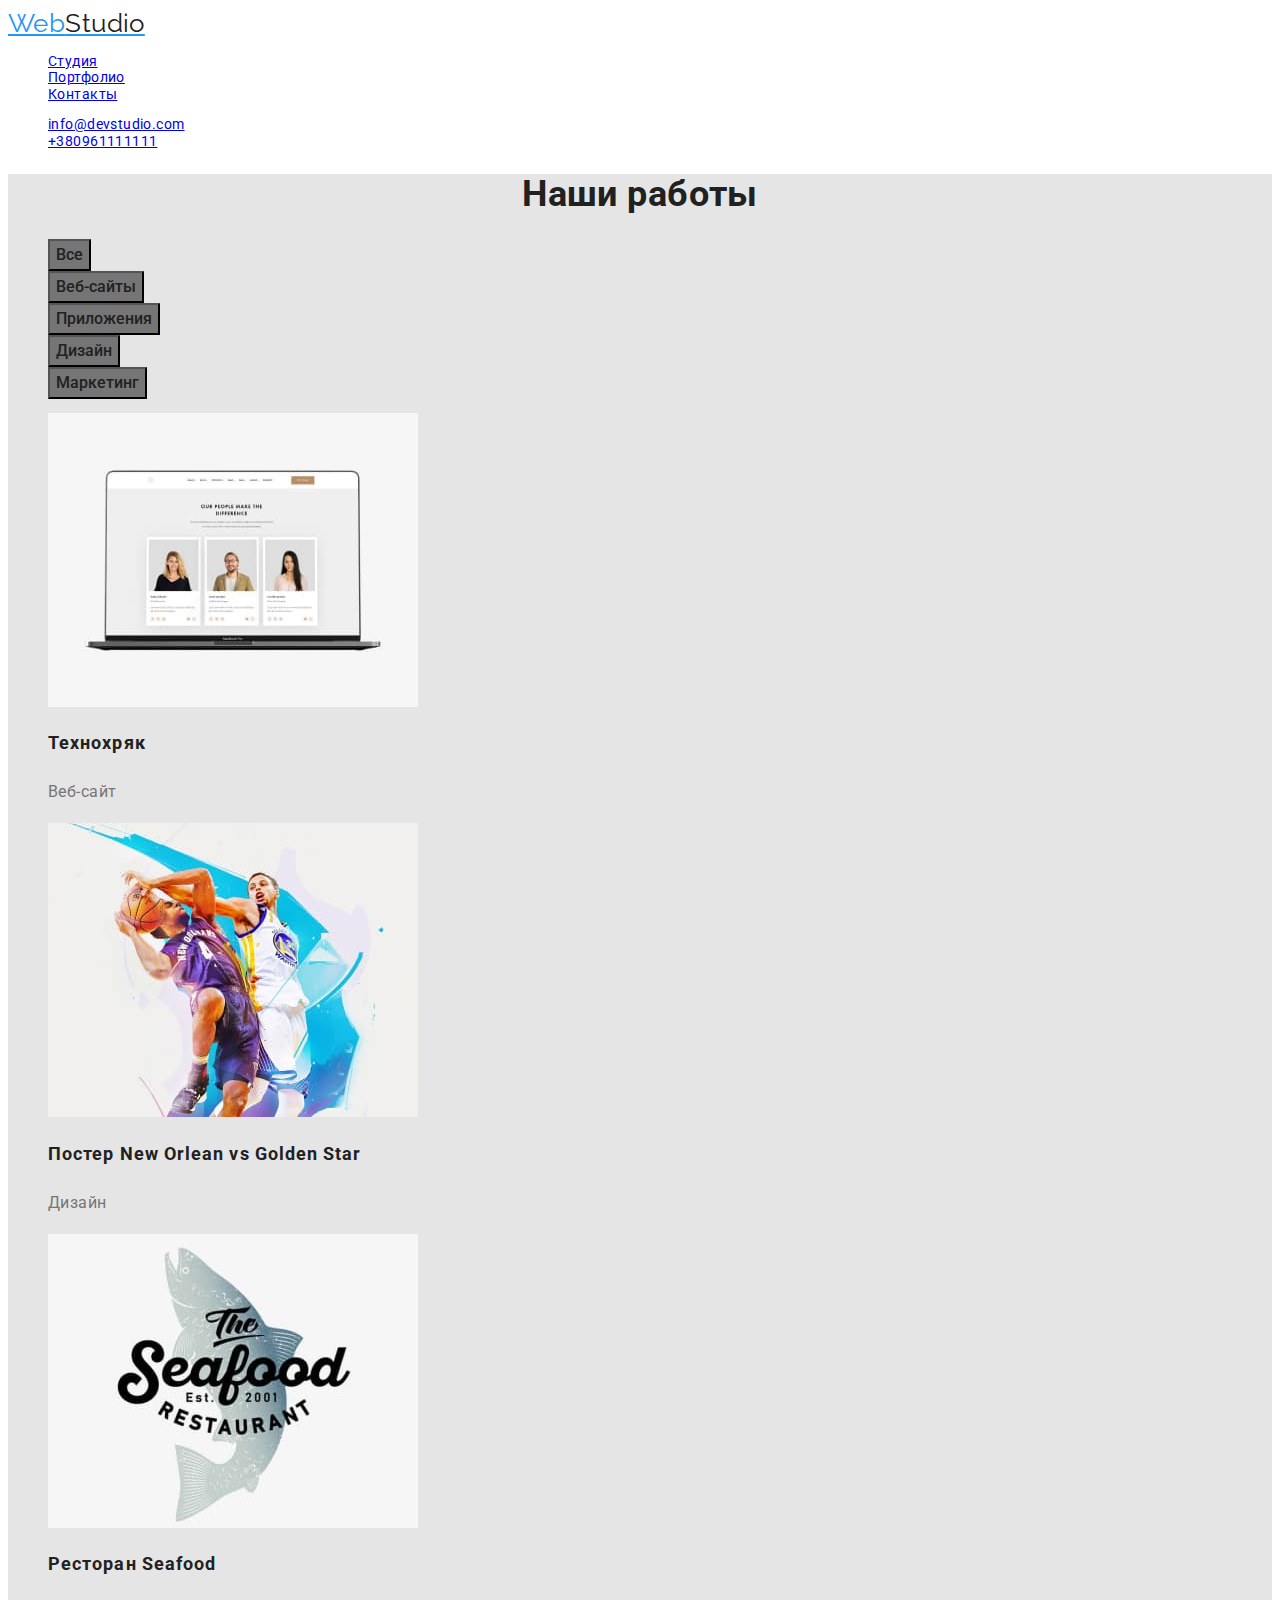
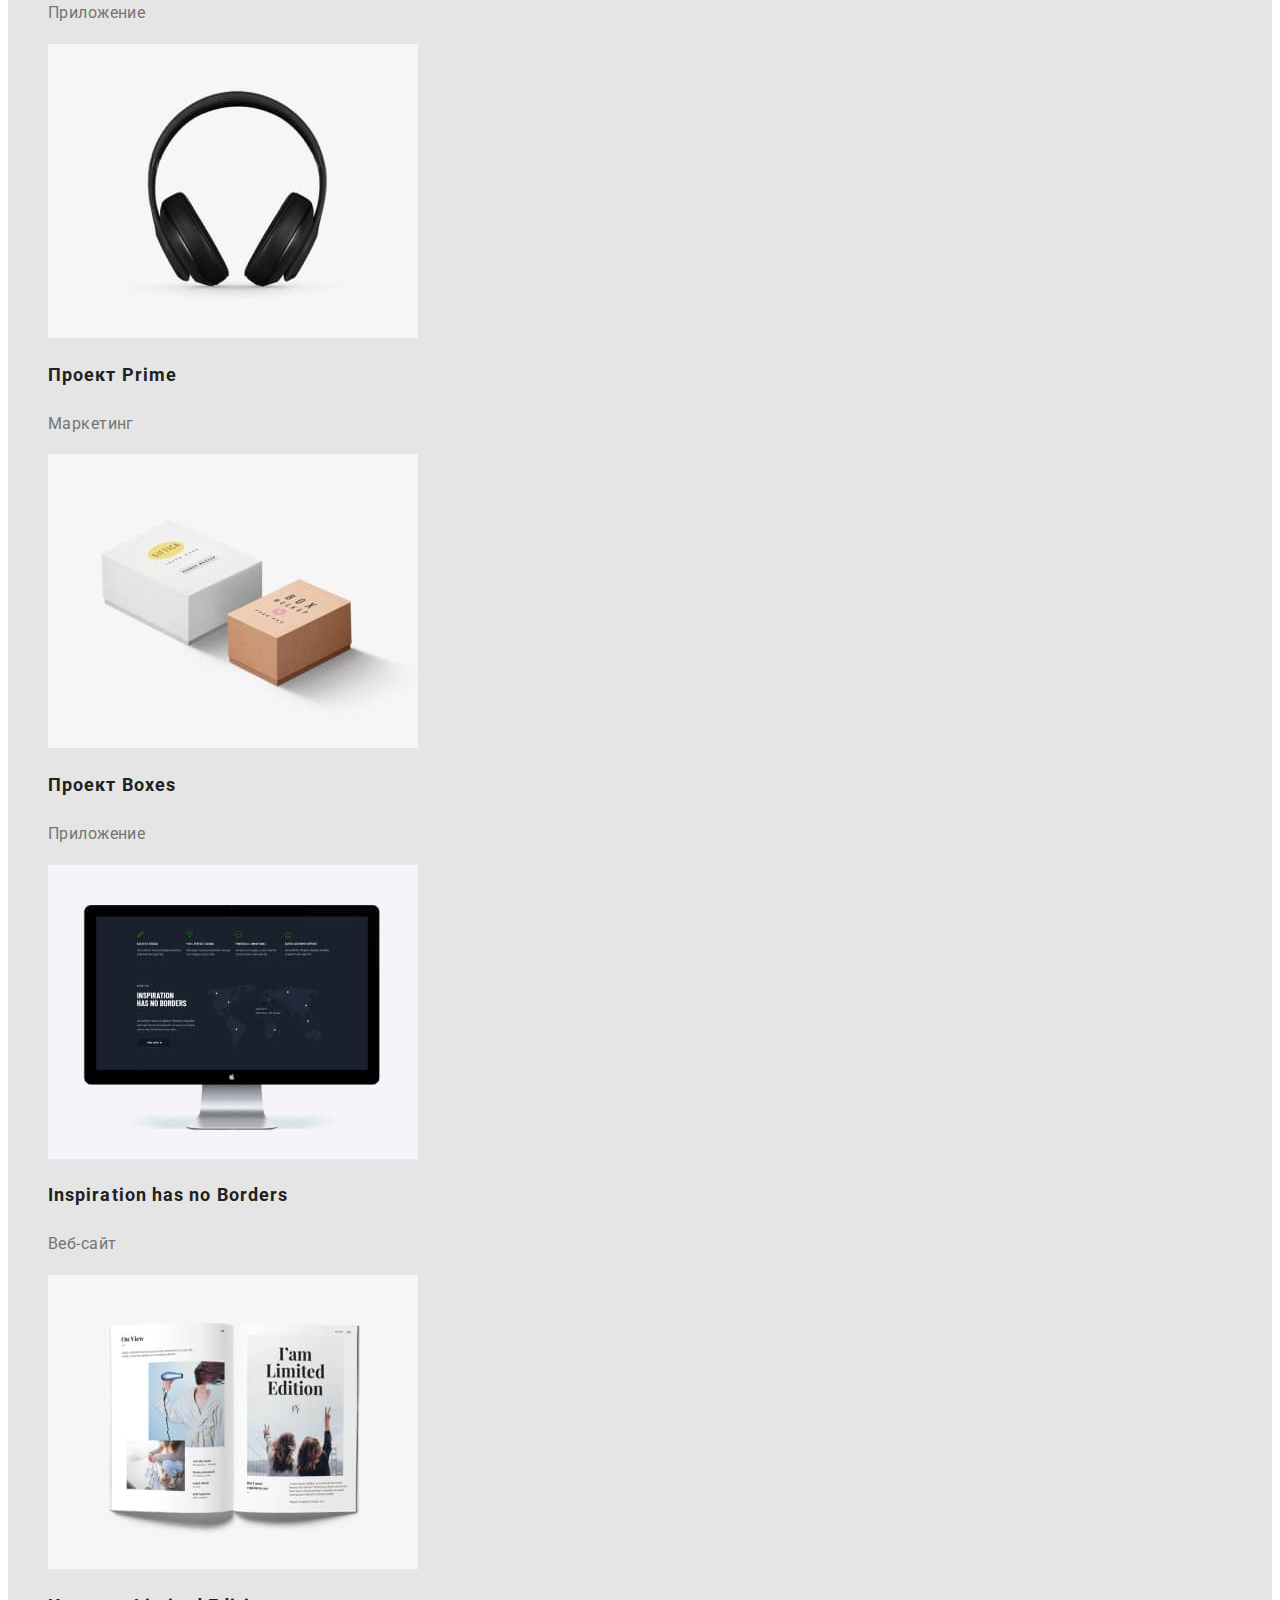
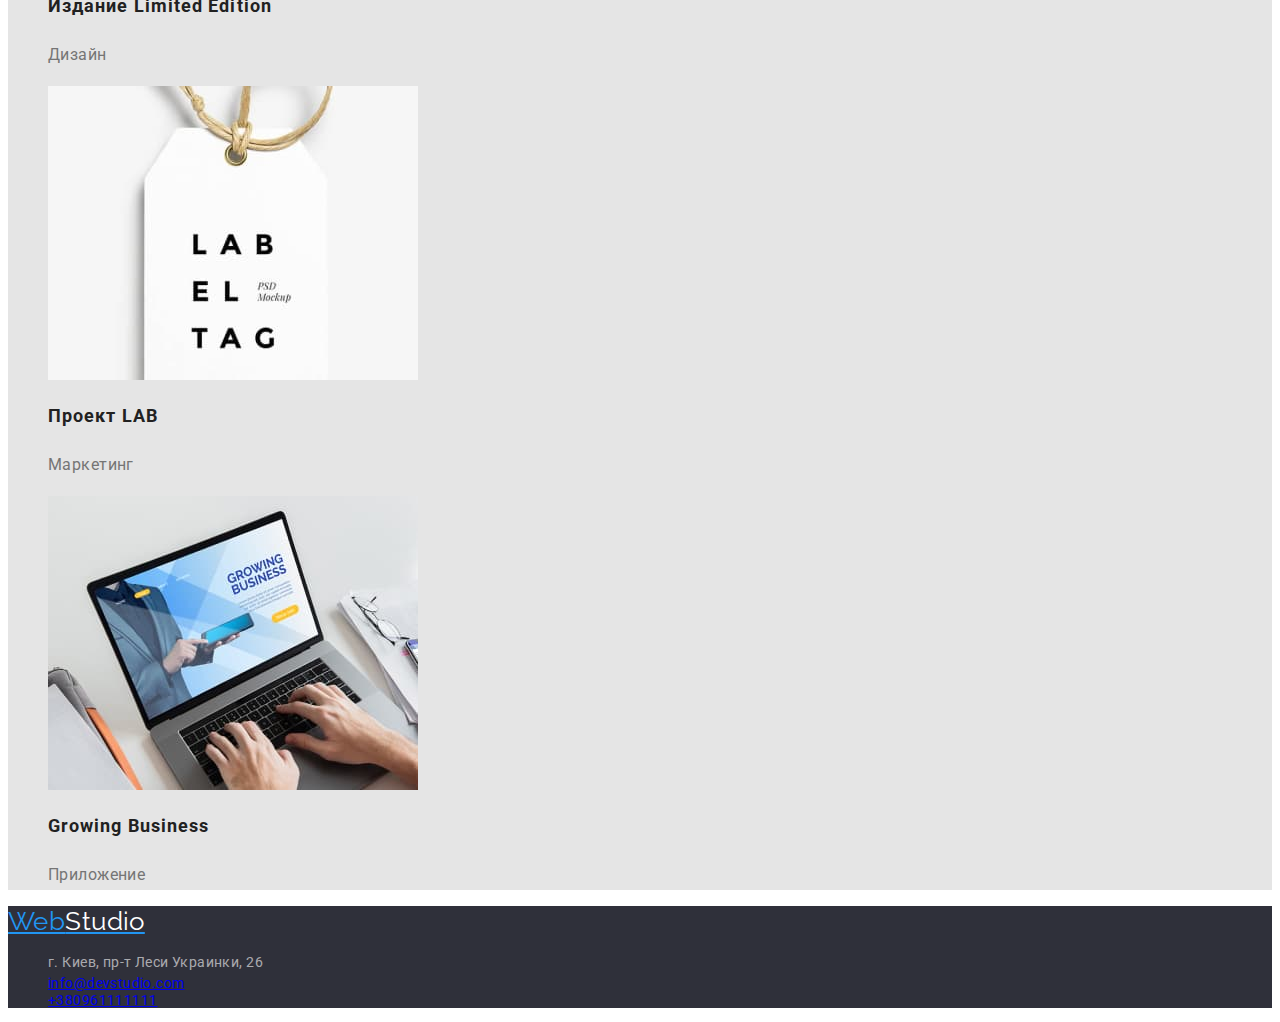
==== portfolio.html @ eac376fc "final" ====
<!DOCTYPE html>
<html lang="ru">
<head>
    <meta charset="UTF-8">
    <meta http-equiv="X-UA-Compatible" content="IE=edge">
    <meta name="viewport" content="width=device-width, initial-scale=1.0">
    <title>Document</title>
    <link href="https://fonts.googleapis.com/css2?family=Raleway:wght@700&family=Roboto:wght@400;500;700&display=swap"
        rel="stylesheet"/>
    <link rel="stylesheet" href="./css/styles.css" />
</head>
<body class="page">

    <!--Шапка сайта-->
    <header>
        <nav>
            <a href="./index.html" class="logo">Web<span class="logo-text">Studio</span></a>
            <ul class="site-nav list">
                <li><a href="./index.html" class="link current">Студия</a></li>
                <li><a href="./portfolio.html" class="link current">Портфолио</a></li>
                <li><a href="./index.html" class="link current">Контакты</a></li>
            </ul>
        </nav>
        <ul class="contact-nav list">
            <li><a href="mailto:info@devstudio.com" class="link">info@devstudio.com</a></li>
            <li><a href="tel:+380961111111" class="link">+380961111111</a></li>
        </ul>
    </header>
    <main>

        <!--Наши работы-->
        <section class="section">
            <h1 class="section-title">Наши работы</h1>
           <ul> 
            <li>
                <button type="button" class="navigation-button">Все</button>
            </li>
            <li>
                <button type="button" class="navigation-button">Веб-сайты</button>
            </li>
            <li>
                <button type="button" class="navigation-button">Приложения</button>
            </li>
            <li>
                <button type="button" class="navigation-button">Дизайн</button>
            </li>
            <li>
                <button type="button" class="navigation-button">Маркетинг</button>
            </li>
           </ul>
            <ul>
                <li>
                    <a> 
                    <img src="./images/img-1-1.jpg" alt="Технохряк" width="370">
                    <h2 class="name">Технохряк</h2>
                    <p class="project">Веб-сайт</p>
                    </a>
                </li>
                <li>
                    <a> 
                    <img src="./images/img-2-2.jpg" alt="Постер New Orlean vs Golden Star" width="370">
                    <h2 class="name">Постер <span lang="en">New Orlean vs Golden Star</span></h2>
                    <p class="project">Дизайн</p>
                    </a>
                </li>
                <li>
                    <a>
                    <img src="./images/img-3-3.jpg" alt="Ресторан Seafood" width="370">
                    <h2 class="name">Ресторан <span lang="en">Seafood</span></h2>
                    <p class="project">Приложение</p>
                    </a>
                </li>
                <li>
                    <a>
                    <img src="./images/img-4-4.jpg" alt="Проект Prime" width="370">
                    <h2 class="name">Проект <span lang="en">Prime</span></h2>
                    <p class="project">Маркетинг</p>
                    </a>
                </li>
                <li>
                    <a>
                    <img src="./images/img-5-5.jpg" alt="Проект Boxes" width="370">
                    <h2 class="name">Проект <span lang="en">Boxes</span></h2>
                    <p class="project">Приложение</p>
                   </a>
                </li>
                <li>
                    <a>
                    <img src="./images/img-6-6.jpg" alt="Inspiration has no Borders" width="370">
                    <h2 class="name"><span lang="en">Inspiration has no Borders</span></h2>
                    <p class="project">Веб-сайт</p>
                   </a>
                </li>
                <li>
                    <a>
                    <img src="./images/img-7-7.jpg" alt="Издание Limited Edition" width="370">
                    <h2 class="name">Издание <span lang="en">Limited Edition</span></h2>
                    <p class="project">Дизайн</p>
                    </a>
                </li>
                <li>
                    <a>
                    <img src="./images/img-8-8.jpg" alt="Проект LAB" width="370">
                    <h2 class="name">Проект <span lang="en">LAB</span></h2>
                    <p class="project">Маркетинг</p>
                    </a>
                </li>
                <li>
                    <a>
                    <img src="./images/img-9-9.jpg" alt="Growing Business" width="370">
                    <h2 class="name"><span lang="en">Growing Business</span></h2>
                    <p class="project">Приложение</p>
                    </a>
                </li>
            </ul>
        </section>
    </main>

    <!--Футер-->
    <footer class="contacts">
        <a href="./index.html" class="logo">Web<span class="logo-item">Studio</span></a>
        <ul class="contact-nav list">
            <li>
                <address class="address">г. Киев, пр-т Леси Украинки, 26</address>
            </li>
            <li><a href="mailto:info@devstudio.com" class="link">info@devstudio.com</a></li>
            <li><a href="tel:+380961111111" class="link">+380961111111</a></li>
        </ul>
    </footer>
    </body>
    </html>
---- css/styles.css ----
/* Стили для index.html */
/* цвет заголовков #212121 */
/* цвет текста #757575 */
/* цвет заглавия #ffffff */
/* акцент #2196F3 */
/* вторичный цвет фона #FFFFFF */

:root {
  --primary-text-color: #757575;
  --title-text-color: #212121;
  --accent-color: #2196f3;
  --primary-white-color: #ffffff;
}
body {
  background-color: var(--primary-white-color);
  color: var(--primary-text-color);

  font-family: Roboto, sans-serif;
  letter-spacing: 0.03em;
  font-size: 14px;
  line-height: 1.18;
}
ul {
  list-style: none;
}

/* logo */
.logo {
  color: var(--accent-color);
  font-family: Raleway, cursive;
  font-size: 26px;
  line-height: 1.19;
}
.logo-text {
  color: var(--title-text-color);
  font-family: Raleway, cursive;
  font-size: 26px;
  line-height: 1.19;
}
.logo-item {
  color: var(--primary-white-color);
  font-family: Raleway, cursive;
  font-size: 26px;
  line-height: 1.19;
}

/* site-navigation list */
.site-nav .link a {
  color: var(--title-text-color);
  font-weight: 500;
  line-height: 1.14;
  letter-spacing: 0.02em;
}
.site-nav .link:hover,
.site-nav .link:focus,
.site-nav .link .current {
  color: var(--accent-color);
}

/* contacts list */
.contact-nav .link a {
  color: var(--primary-text-color);
  font-style: normal;
  color: rgba(255, 255, 255, 0.6);
}
.address {
  font-style: normal;
  font-size: 14px;
  line-height: 1.71;
  color: rgba(255, 255, 255, 0.6);
}
.contact-nav .link:hover,
.contact-nav .link:focus {
  color: var(--accent-color);
}

/* advertisement */
.advertisement,
.contacts {
  background-color: #2f303a;
}
.advertisement-title {
  color: var(--primary-white-color);
  font-weight: 900;
  font-size: 44px;
  line-height: 1.36;
  text-align: center;
  letter-spacing: 0.06em;
}
/* button */
.advertisement-button {
  color: var(--primary-white-color);
  background-color: var(--accent-color);
  font-family: inherit;
  font-weight: 700;
  font-size: 16px;
  line-height: 1.87;
  align-items: center;
  text-align: center;
  letter-spacing: 0.06em;
  cursor: pointer;
}

/* section benefits */
.section {
  background-color: #e5e5e5;
}
.section .benefits {
  color: var(--title-text-color);
  font-weight: 700;
  line-height: 1.14;
}
.section .text {
  color: var(--primary-text-color);
  line-height: 1.71;
}

/* section-title */
.section-title {
  color: var(--title-text-color);
  font-weight: 700;
  font-size: 36px;
  line-height: 1.16;
  text-align: center;
}
/* section team-job */
.section-people {
  background-color: #f5f4fa;
}
.section-people .team {
  color: var(--title-text-color);
  font-weight: 500;
  font-size: 16px;
}
.section-title .job {
  color: var(--primary-text-color);
  font-size: 16px;
}

/* Стили для portfolio.html */
/* button */
.navigation-button {
  color: var(--title-text-color);
  background-color: var(--primary-text-color);
  font-family: inherit;
  font-weight: 500;
  font-size: 16px;
  line-height: 1.62;
  text-align: center;
  cursor: pointer;
}
.navigation-button:hover,
.navigation-button:focus {
  color: var(--primary-white-color);
  background-color: var(--accent-color);
}

/* Наши работы */
.name {
  color: var(--title-text-color);
  font-weight: 700;
  font-size: 18px;
  line-height: 2;
  letter-spacing: 0.06em;
}
.project {
  color: var(--primary-text-color);
  font-size: 16px;
  line-height: 1.87;
}
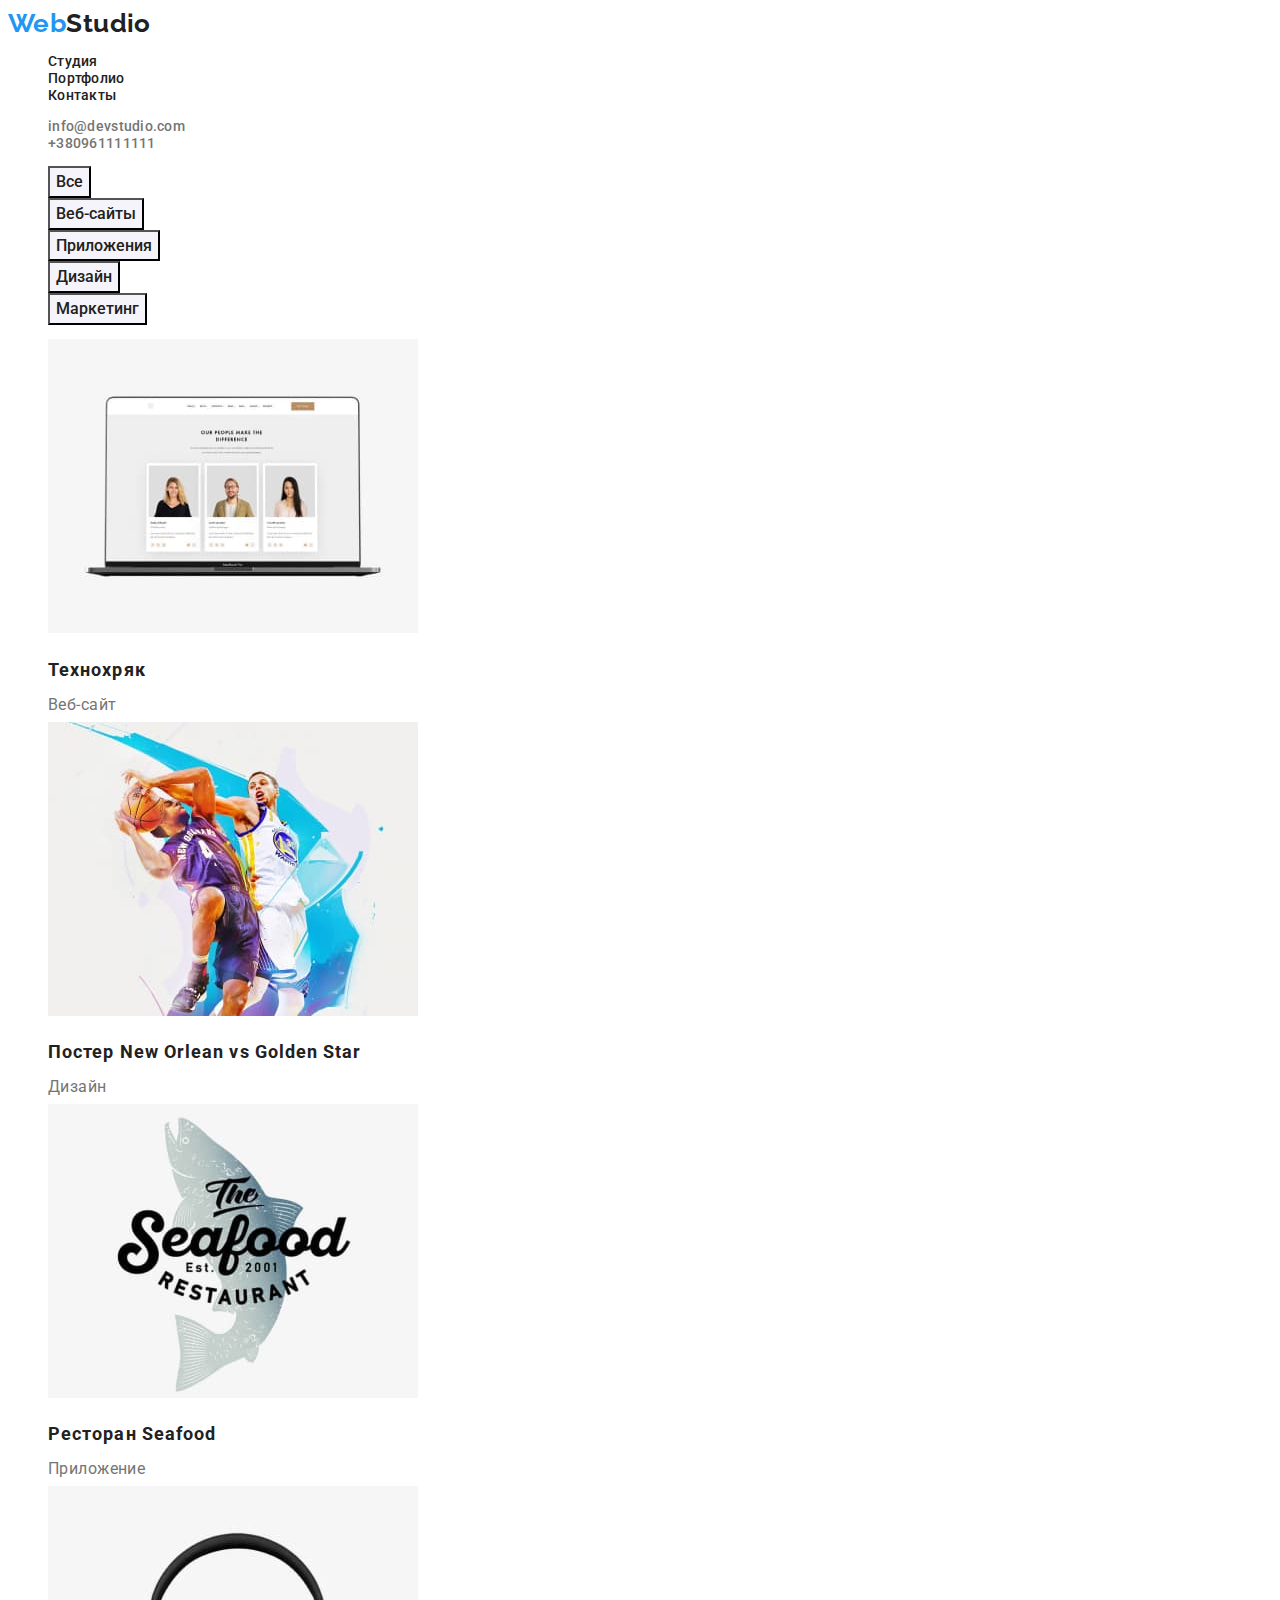
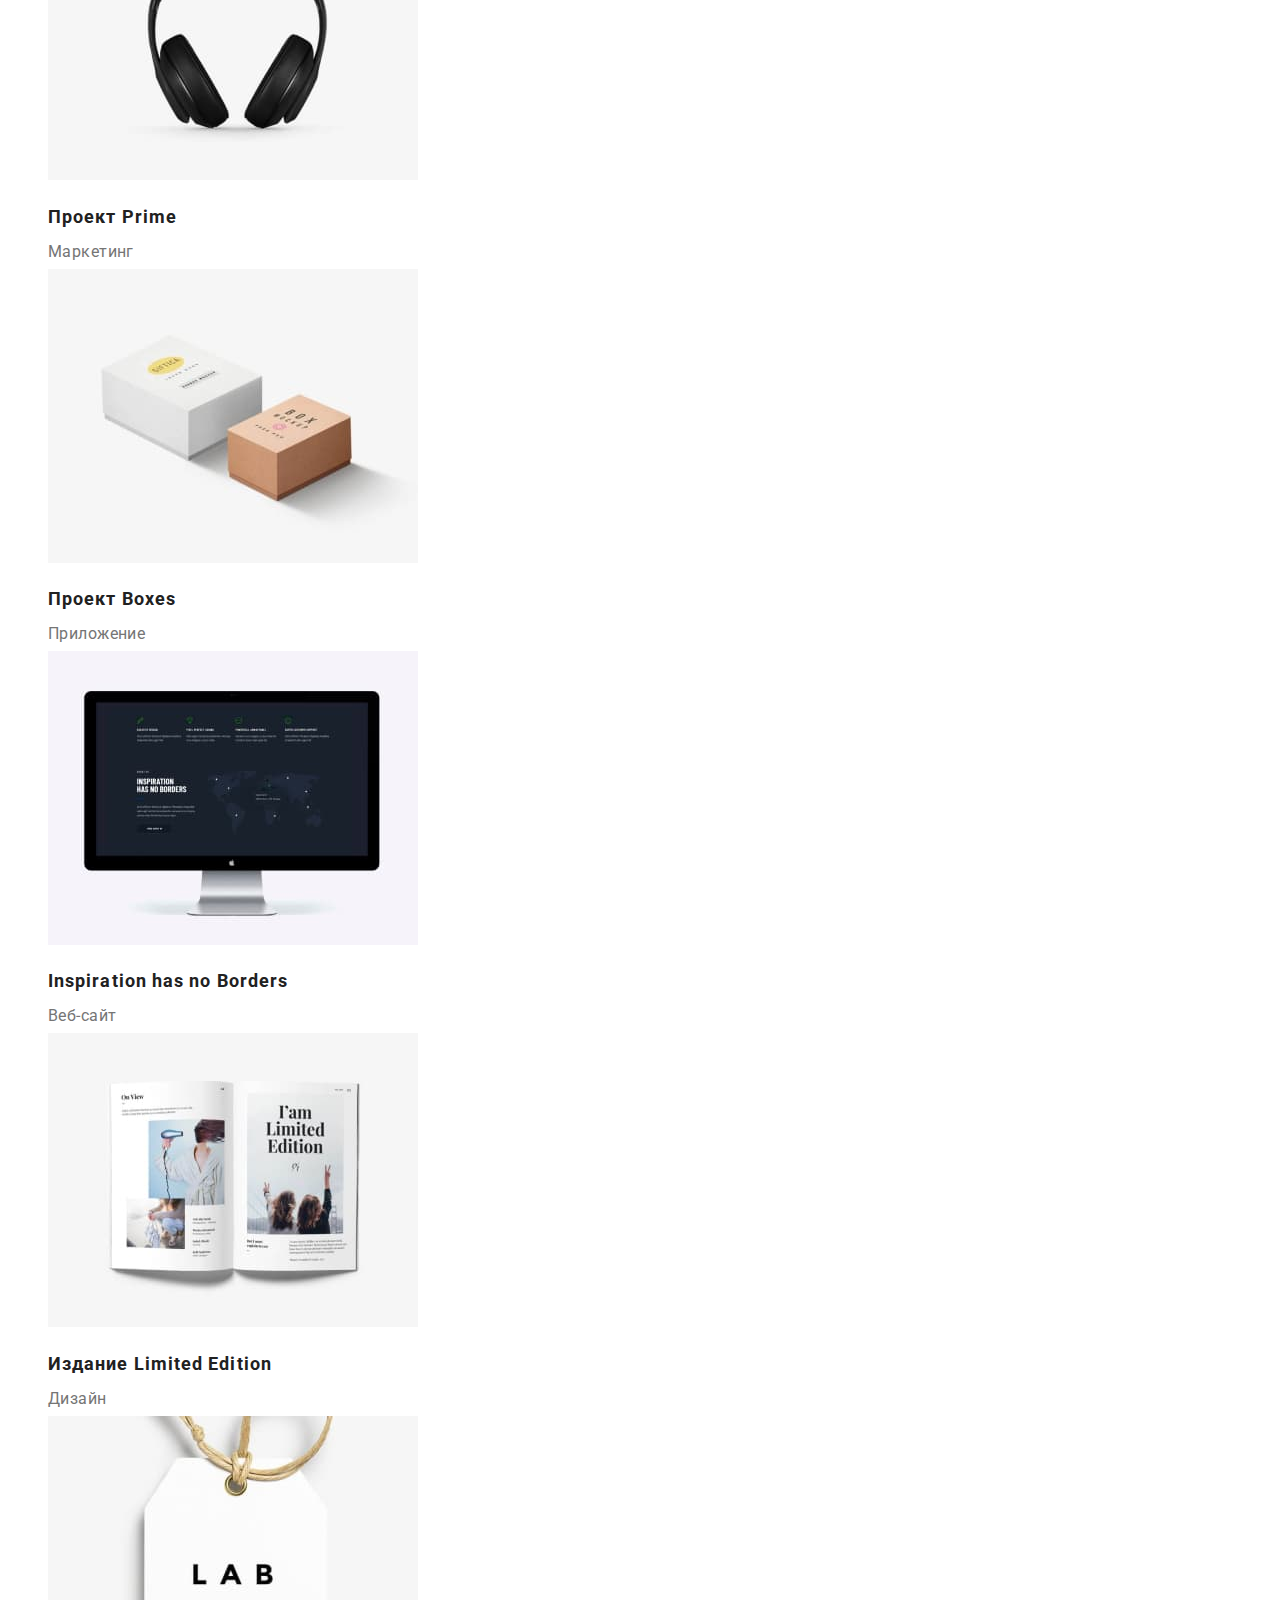
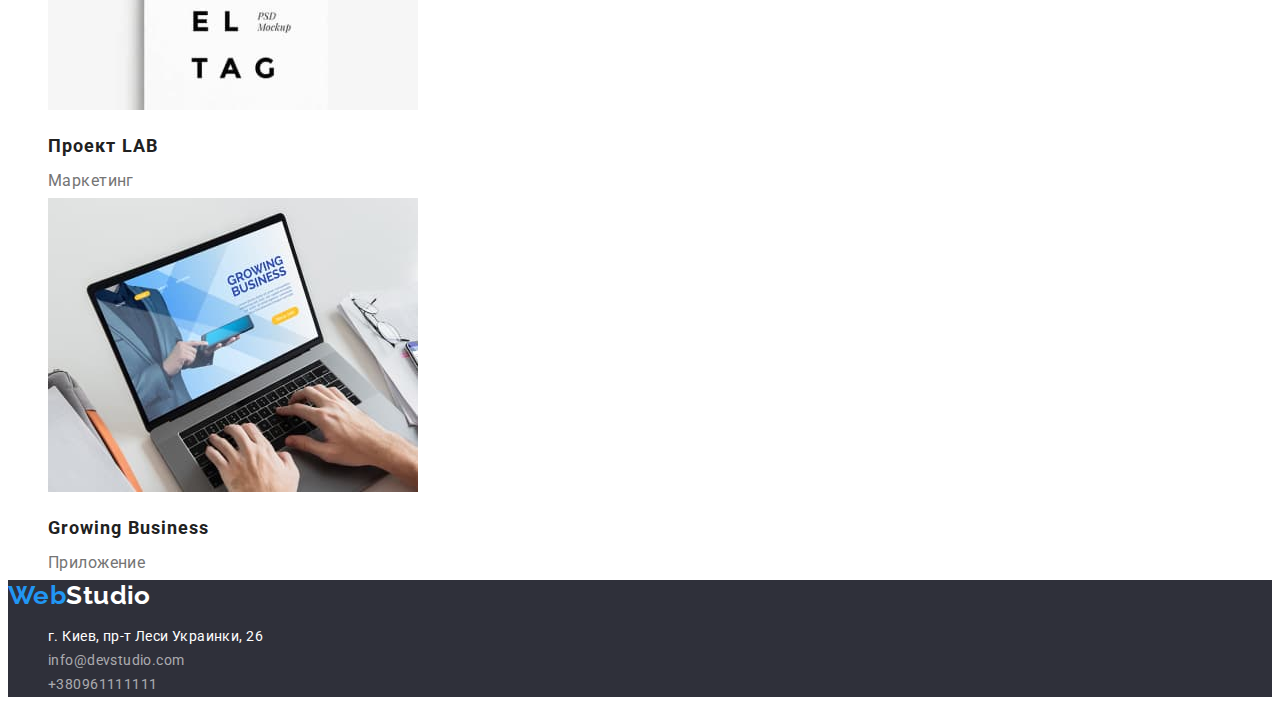
==== commit 426386d2: "updated finel" ====
--- a/portfolio.html
+++ b/portfolio.html
@@ -9,107 +9,108 @@
         rel="stylesheet"/>
     <link rel="stylesheet" href="./css/styles.css" />
 </head>
-<body class="page">
+<body>
 
     <!--Шапка сайта-->
-    <header>
-        <nav>
-            <a href="./index.html" class="logo">Web<span class="logo-text">Studio</span></a>
-            <ul class="site-nav list">
-                <li><a href="./index.html" class="link current">Студия</a></li>
-                <li><a href="./portfolio.html" class="link current">Портфолио</a></li>
-                <li><a href="./index.html" class="link current">Контакты</a></li>
+    <header class="header">
+        <nav class="header-navigation">
+            <a class="logo link" href="./index.html">Web<span class="logo-accent">Studio</span></a>
+            <ul class="header-list list">
+                <li class="header-item"><a class="header-link link" href="./index.html">Студия</a></li>
+                <li class="header-item"><a class="header-link link" href="">Портфолио</a></li>
+                <li class="header-item"><a class="header-link link" href="">Контакты</a></li>
             </ul>
         </nav>
-        <ul class="contact-nav list">
-            <li><a href="mailto:info@devstudio.com" class="link">info@devstudio.com</a></li>
-            <li><a href="tel:+380961111111" class="link">+380961111111</a></li>
+        <ul class="header-contact list">
+            <li class="header-contact-item"><a class="header-mail link"
+                    href="mailto:info@devstudio.com">info@devstudio.com</a></li>
+            <li class="header-contact-item"><a class="header-tel link" href="tel:+380961111111">+380961111111</a></li>
         </ul>
     </header>
     <main>
-
-        <!--Наши работы-->
-        <section class="section">
-            <h1 class="section-title">Наши работы</h1>
-           <ul> 
-            <li>
-                <button type="button" class="navigation-button">Все</button>
+        
+        <!--Наши проекты-->
+        <section class="projects">
+            <h1 class="visually-hidden">Наши проекты</h1>
+           <ul class="projects-list list"> 
+            <li class="projects-item">
+                <button class="projects-button" type="button">Все</button>
             </li>
-            <li>
-                <button type="button" class="navigation-button">Веб-сайты</button>
+            <li class="projects-item">
+                <button class="projects-button" type="button">Веб-сайты</button>
             </li>
-            <li>
-                <button type="button" class="navigation-button">Приложения</button>
+            <li class="projects-item">
+                <button class="projects-button" type="button">Приложения</button>
             </li>
-            <li>
-                <button type="button" class="navigation-button">Дизайн</button>
+            <li class="projects-item">
+                <button class="projects-button" type="button">Дизайн</button>
             </li>
-            <li>
-                <button type="button" class="navigation-button">Маркетинг</button>
+            <li class="projects-item">
+                <button class="projects-button" type="button">Маркетинг</button>
             </li>
            </ul>
-            <ul>
-                <li>
+            <ul class="name-list list">
+                <li class="name-item">
                     <a> 
                     <img src="./images/img-1-1.jpg" alt="Технохряк" width="370">
-                    <h2 class="name">Технохряк</h2>
-                    <p class="project">Веб-сайт</p>
+                    <h2 class="name-title">Технохряк</h2>
+                    <p class="name-text">Веб-сайт</p>
                     </a>
                 </li>
-                <li>
+                <li class="name-item">
                     <a> 
                     <img src="./images/img-2-2.jpg" alt="Постер New Orlean vs Golden Star" width="370">
-                    <h2 class="name">Постер <span lang="en">New Orlean vs Golden Star</span></h2>
-                    <p class="project">Дизайн</p>
+                    <h2 class="name-title">Постер <span lang="en">New Orlean vs Golden Star</span></h2>
+                    <p class="name-text">Дизайн</p>
                     </a>
                 </li>
-                <li>
+                <li class="name-item">
                     <a>
                     <img src="./images/img-3-3.jpg" alt="Ресторан Seafood" width="370">
-                    <h2 class="name">Ресторан <span lang="en">Seafood</span></h2>
-                    <p class="project">Приложение</p>
+                    <h2 class="name-title">Ресторан <span lang="en">Seafood</span></h2>
+                    <p class="name-text">Приложение</p>
                     </a>
                 </li>
-                <li>
+                <li class="name-item">
                     <a>
                     <img src="./images/img-4-4.jpg" alt="Проект Prime" width="370">
-                    <h2 class="name">Проект <span lang="en">Prime</span></h2>
-                    <p class="project">Маркетинг</p>
+                    <h2 class="name-title">Проект <span lang="en">Prime</span></h2>
+                    <p class="name-text">Маркетинг</p>
                     </a>
                 </li>
-                <li>
+                <li class="name-item">
                     <a>
                     <img src="./images/img-5-5.jpg" alt="Проект Boxes" width="370">
-                    <h2 class="name">Проект <span lang="en">Boxes</span></h2>
-                    <p class="project">Приложение</p>
+                    <h2 class="name-title">Проект <span lang="en">Boxes</span></h2>
+                    <p class="name-text">Приложение</p>
                    </a>
                 </li>
-                <li>
+                <li class="name-item">
                     <a>
                     <img src="./images/img-6-6.jpg" alt="Inspiration has no Borders" width="370">
-                    <h2 class="name"><span lang="en">Inspiration has no Borders</span></h2>
-                    <p class="project">Веб-сайт</p>
+                    <h2 class="name-title"><span lang="en">Inspiration has no Borders</span></h2>
+                    <p class="name-text">Веб-сайт</p>
                    </a>
                 </li>
-                <li>
+                <li class="name-item">
                     <a>
                     <img src="./images/img-7-7.jpg" alt="Издание Limited Edition" width="370">
-                    <h2 class="name">Издание <span lang="en">Limited Edition</span></h2>
-                    <p class="project">Дизайн</p>
+                    <h2 class="name-title">Издание <span lang="en">Limited Edition</span></h2>
+                    <p class="name-text">Дизайн</p>
                     </a>
                 </li>
-                <li>
+                <li class="name-item">
                     <a>
                     <img src="./images/img-8-8.jpg" alt="Проект LAB" width="370">
-                    <h2 class="name">Проект <span lang="en">LAB</span></h2>
-                    <p class="project">Маркетинг</p>
+                    <h2 class="name-title">Проект <span lang="en">LAB</span></h2>
+                    <p class="name-text">Маркетинг</p>
                     </a>
                 </li>
-                <li>
+                <li class="name-item">
                     <a>
                     <img src="./images/img-9-9.jpg" alt="Growing Business" width="370">
-                    <h2 class="name"><span lang="en">Growing Business</span></h2>
-                    <p class="project">Приложение</p>
+                    <h2 class="name-title"><span lang="en">Growing Business</span></h2>
+                    <p class="name-text">Приложение</p>
                     </a>
                 </li>
             </ul>
@@ -117,14 +118,16 @@
     </main>
 
     <!--Футер-->
-    <footer class="contacts">
-        <a href="./index.html" class="logo">Web<span class="logo-item">Studio</span></a>
-        <ul class="contact-nav list">
-            <li>
-                <address class="address">г. Киев, пр-т Леси Украинки, 26</address>
+    <footer class="footer">
+        <a class="footer-logo link" href="./index.html"><span class="footer-logo-accent">Web</span>Studio</a>
+        <ul class="footer-list list">
+            <li class="footer-item">
+                <address class="address"><a class="address-map-link link" href="https://goo.gl/maps/yHCGpA8CDPhuFS926"
+                        target="_blank" rel="noopener noreferrer">г. Киев, пр-т Леси Украинки, 26</a></address>
             </li>
-            <li><a href="mailto:info@devstudio.com" class="link">info@devstudio.com</a></li>
-            <li><a href="tel:+380961111111" class="link">+380961111111</a></li>
+            <li class="footer-item"><a class="footer-mail link" href="mailto:info@devstudio.com">info@devstudio.com</a>
+            </li>
+            <li class="footer-item"><a class="footer-tel link" href="tel:+380961111111">+380961111111</a></li>
         </ul>
     </footer>
     </body>
--- a/css/styles.css
+++ b/css/styles.css
@@ -6,90 +6,100 @@
 /* вторичный цвет фона #FFFFFF */
 
 :root {
-  --primary-text-color: #757575;
-  --title-text-color: #212121;
+  --main-title-color: #ffffff;
+  --second-title-color: #212121;
+  --first-text-color: #757575;
+  --second-text-color: rgba(255, 255, 255, 0.6);
+  --first-button-color: #ffffff;
+  --second-button-color: #212121;
   --accent-color: #2196f3;
-  --primary-white-color: #ffffff;
+  --first-background-color: #2f303a;
+  --second-background-color: #f5f4fa;
 }
 body {
-  background-color: var(--primary-white-color);
-  color: var(--primary-text-color);
-
   font-family: Roboto, sans-serif;
+  color: var(--firt-text-color);
+  background-color: #ffffff;
   letter-spacing: 0.03em;
   font-size: 14px;
   line-height: 1.18;
-}
-ul {
+  font-style: normal;
+}
+.list {
   list-style: none;
 }
-
-/* logo */
-.logo {
-  color: var(--accent-color);
-  font-family: Raleway, cursive;
-  font-size: 26px;
-  line-height: 1.19;
-}
-.logo-text {
-  color: var(--title-text-color);
-  font-family: Raleway, cursive;
-  font-size: 26px;
-  line-height: 1.19;
-}
-.logo-item {
-  color: var(--primary-white-color);
-  font-family: Raleway, cursive;
-  font-size: 26px;
-  line-height: 1.19;
-}
-
-/* site-navigation list */
-.site-nav .link a {
-  color: var(--title-text-color);
-  font-weight: 500;
+.link {
+  text-decoration: none;
+}
+.visually-hidden {
+  position: absolute;
+  white-space: nowrap;
+  width: 1px;
+  height: 1px;
+  overflow: hidden;
+  border: 0;
+  padding: 0;
+  clip: rect(0 0 0 0);
+  clip-path: inset(50%);
+  margin: -1px;
+}
+/*-----------------HEADER--------------*/
+.header-link {
+  font-weight: 500;
+  font-size: inherit;
   line-height: 1.14;
   letter-spacing: 0.02em;
-}
-.site-nav .link:hover,
-.site-nav .link:focus,
-.site-nav .link .current {
-  color: var(--accent-color);
-}
-
-/* contacts list */
-.contact-nav .link a {
-  color: var(--primary-text-color);
-  font-style: normal;
-  color: rgba(255, 255, 255, 0.6);
-}
-.address {
-  font-style: normal;
+  color: var(--second-title-color);
+}
+.header-mail,
+.header-tel {
+  font-weight: 500;
   font-size: 14px;
-  line-height: 1.71;
-  color: rgba(255, 255, 255, 0.6);
-}
-.contact-nav .link:hover,
-.contact-nav .link:focus {
-  color: var(--accent-color);
-}
-
-/* advertisement */
-.advertisement,
-.contacts {
-  background-color: #2f303a;
+  line-height: 1.14;
+  letter-spacing: 0.02em;
+  color: var(--first-text-color);
+}
+.header-link:hover,
+.header-link:focus {
+  color: var(--accent-color);
+}
+.header-mail:hover,
+.header-mail:focus {
+  color: var(--accent-color);
+}
+.header-tel:hover,
+.header-tel:focus {
+  color: var(--accent-color);
+}
+.logo {
+  font-family: Raleway;
+  font-weight: 700;
+  font-size: 26px;
+  line-height: 1.19;
+  color: var(--accent-color);
+}
+.logo-accent {
+  font-family: Raleway;
+  font-weight: 700;
+  font-size: 26px;
+  line-height: 1.19;
+  color: var(--second-title-color);
+}
+/*------------------ ADVERTISEMENT------------- */
+.advertisement {
+  background-color: var(--first-background-color);
 }
 .advertisement-title {
-  color: var(--primary-white-color);
   font-weight: 900;
   font-size: 44px;
   line-height: 1.36;
   text-align: center;
   letter-spacing: 0.06em;
-}
-/* button */
+  text-transform: uppercase;
+  color: var(--main-title-color);
+}
 .advertisement-button {
-  color: var(--primary-white-color);
+  color: var(--first-button-color);
   background-color: var(--accent-color);
   font-family: inherit;
   font-weight: 700;
@@ -100,71 +110,109 @@
   letter-spacing: 0.06em;
   cursor: pointer;
 }
-
-/* section benefits */
-.section {
-  background-color: #e5e5e5;
-}
-.section .benefits {
-  color: var(--title-text-color);
+/*------------------BENEFITS---------------- */
+.benefits {
+  background-color: var(--second-background-color);
+}
+.benefits-title {
   font-weight: 700;
   line-height: 1.14;
-}
-.section .text {
-  color: var(--primary-text-color);
+  text-transform: uppercase;
+  color: var(--second-title-color);
+}
+.benefits-text {
   line-height: 1.71;
-}
-
-/* section-title */
-.section-title {
+  color: var(--first-text-color);
+}
+/*-----------------EXAMPLES-------------------*/
+.examples {
+  background-color: var(--second-background-color);
+}
+.examples-title {
   color: var(--title-text-color);
   font-weight: 700;
   font-size: 36px;
   line-height: 1.16;
   text-align: center;
 }
-/* section team-job */
-.section-people {
-  background-color: #f5f4fa;
-}
-.section-people .team {
-  color: var(--title-text-color);
-  font-weight: 500;
-  font-size: 16px;
-}
-.section-title .job {
-  color: var(--primary-text-color);
-  font-size: 16px;
+/*----------------TEAM----------------------*/
+.team {
+  background-color: var(--second-background-color);
+}
+.team-title {
+  font-weight: 700;
+  font-size: 36px;
+  line-height: 1.16;
+  color: var(--second-title-color);
+}
+.team-workers-title {
+  font-weight: 500;
+  font-size: 16px;
+  line-height: 1.19;
+  color: var(--second-title-color);
+}
+.team-text {
+  font-size: 16px;
+  line-height: 1.9;
+  color: var(--first-text-color);
+}
+/*---------------FOOTER------------------*/
+.footer {
+  background-color: var(--first-background-color);
+}
+.footer-logo {
+  font-family: Raleway;
+  font-weight: 700;
+  font-size: 26px;
+  line-height: 1.19;
+  color: white;
+}
+.footer-logo-accent {
+  font-family: Raleway;
+  font-weight: 700;
+  font-size: 26px;
+  line-height: 1.19;
+  color: var(--accent-color);
+}
+.address-map-link {
+  font-style: normal;
+  line-height: 1.71;
+  color: var(--main-title-color);
+}
+.footer-mail,
+.footer-tel {
+  font-style: normal;
+  line-height: 1.71;
+  color: var(--second-text-color);
 }
 
 /* Стили для portfolio.html */
-/* button */
-.navigation-button {
-  color: var(--title-text-color);
-  background-color: var(--primary-text-color);
+/*---------------------PROJECTS-------------------*/
+.projects-button {
   font-family: inherit;
   font-weight: 500;
   font-size: 16px;
   line-height: 1.62;
   text-align: center;
   cursor: pointer;
-}
-.navigation-button:hover,
-.navigation-button:focus {
-  color: var(--primary-white-color);
+  color: var(--second-button-color);
+  background-color: var(--second-background-color);
+}
+.projects-button:hover,
+.projects-button:focus {
   background-color: var(--accent-color);
-}
-
-/* Наши работы */
-.name {
-  color: var(--title-text-color);
+  color: var(--first-button-color);
+}
+/*-------------------NAME LIST-----------------*/
+.name-title {
   font-weight: 700;
   font-size: 18px;
   line-height: 2;
   letter-spacing: 0.06em;
-}
-.project {
-  color: var(--primary-text-color);
-  font-size: 16px;
-  line-height: 1.87;
-}
+  color: var(--second-title-color);
+}
+.name-text {
+  font-size: 16px;
+  line-height: 1.87px;
+  color: var(--first-text-color);
+}
